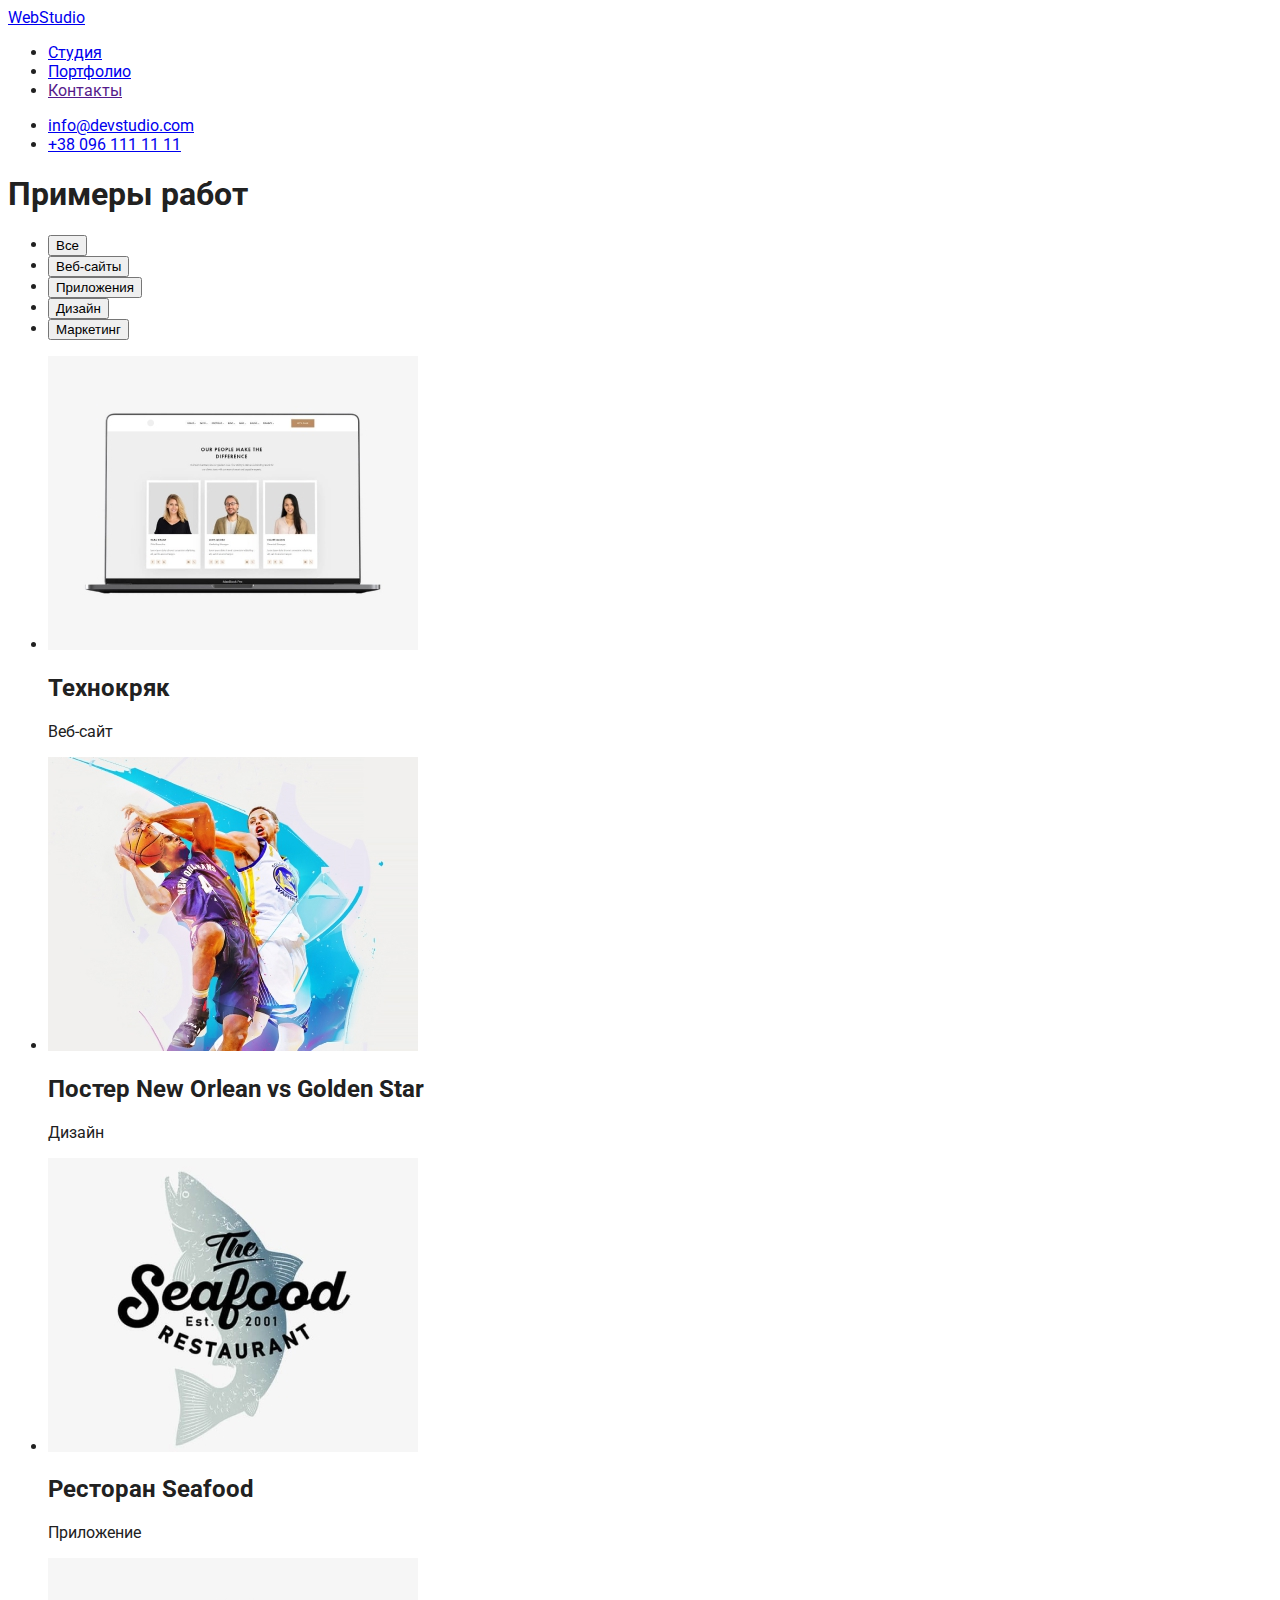
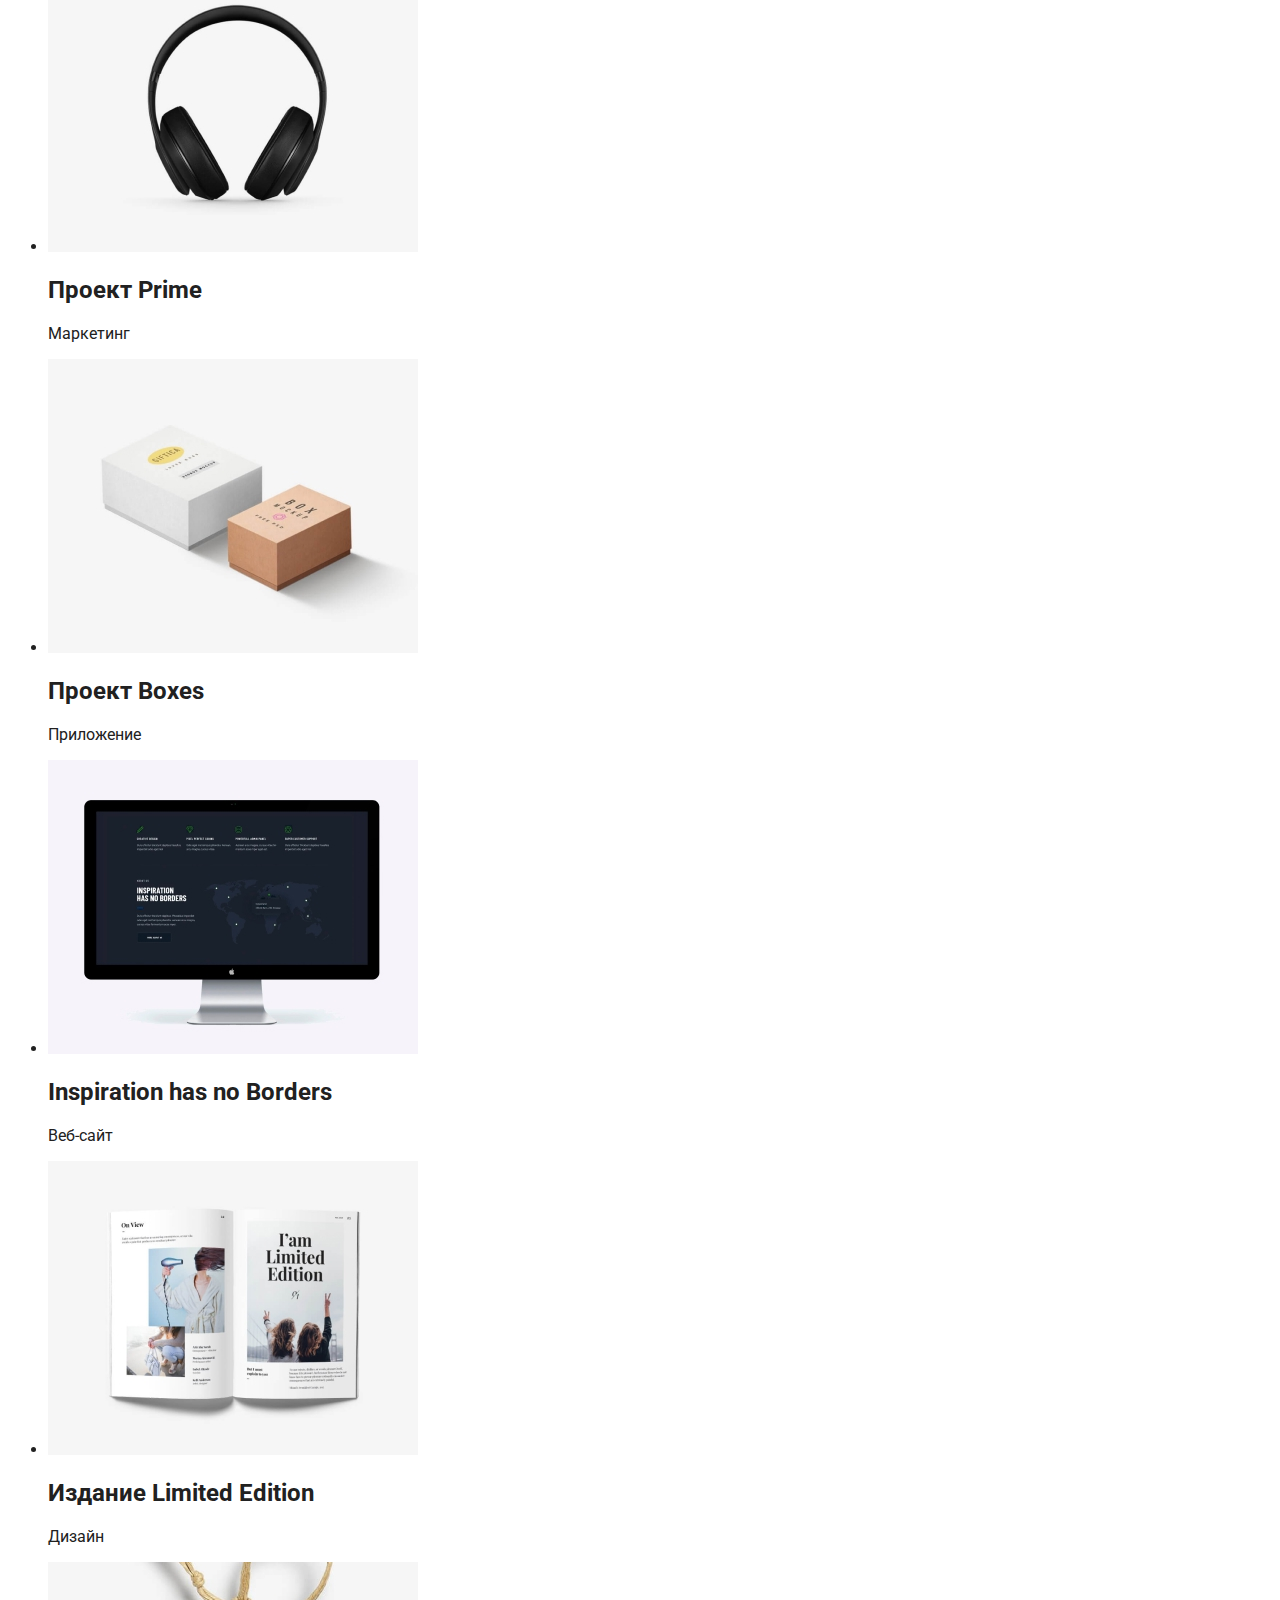
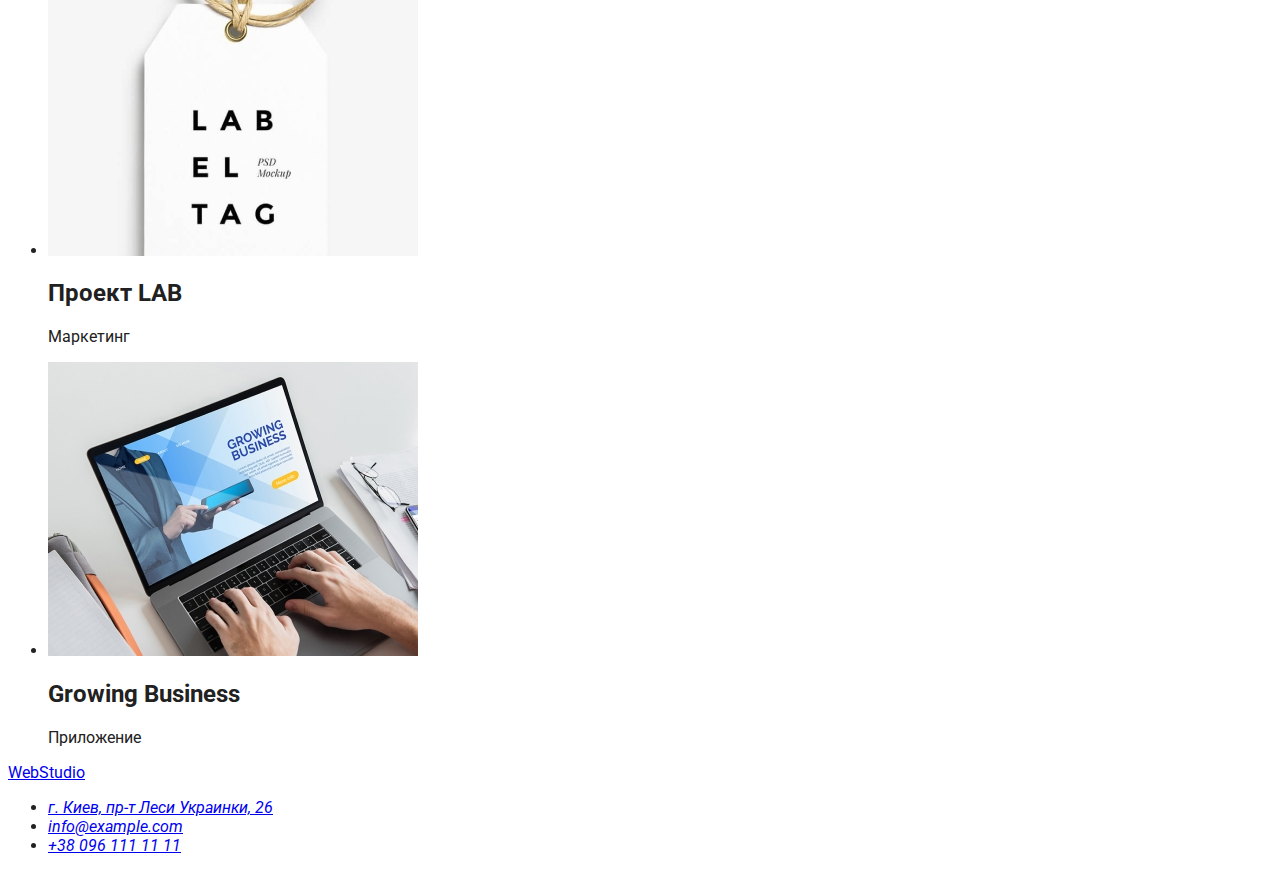
==== portfolio.html @ a898d4be "start" ====
<!DOCTYPE html>
<html lang="ru">
  <head>
    <meta charset="UTF-8" />
    <meta http-equiv="X-UA-Compatible" content="IE=edge" />
    <meta name="viewport" content="width=device-width, initial-scale=1.0" />
    <link rel="preconnect" href="https://fonts.googleapis.com" />
    <link rel="preconnect" href="https://fonts.gstatic.com" crossorigin />
    <link
      href="https://fonts.googleapis.com/css2?family=Raleway:wght@700&family=Roboto:wght@400;500;700;900&display=swap"
      rel="stylesheet"
    />
    <title>WebStudio</title>
    <link rel="stylesheet" href="./css/styles.css" />
  </head>
  <body>
    <!-- Шапка -->
    <header>
      <a href="./index.html">Web<span>Studio</span></a>
      <nav>
        <ul>
          <li><a href="./index.html">Студия</a></li>
          <li><a href="./portfolio.html">Портфолио</a></li>
          <li><a href="">Контакты</a></li>
        </ul>
      </nav>
      <ul>
        <li><a href="mailto:info@devstudio.com">info@devstudio.com</a></li>
        <li><a href="tel:+380961111111">+38 096 111 11 11</a></li>
      </ul>
    </header>
    <main>
      <section>
        <h1>Примеры работ</h1>
        <!-- Кнопки-фильтры -->
        <ul>
          <li><button type="button">Все</button></li>
          <li><button type="button">Веб-сайты</button></li>
          <li><button type="button">Приложения</button></li>
          <li><button type="button">Дизайн</button></li>
          <li><button type="button">Маркетинг</button></li>
        </ul>
        <!-- Примеры работ -->
        <ul>
          <li>
            <img src="./images/img-8-progressive.jpeg" alt="Веб-сайт" width="370" />
            <h2>Технокряк</h2>
            <p>Веб-сайт</p>
          </li>
          <li>
            <img
              src="./images/img-9-progressive.jpeg"
              alt="Постер New Orlean vs Golden Star"
              width="370"
            />
            <h2>Постер New Orlean vs Golden Star</h2>
            <p>Дизайн</p>
          </li>
          <li>
            <img src="./images/img-10-progressive.jpeg" alt="Ресторан Seafood" width="370" />
            <h2>Ресторан Seafood</h2>
            <p>Приложение</p>
          </li>
          <li>
            <img src="./images/img-11-progressive.jpeg" alt="Головные наушники" width="370" />
            <h2>Проект Prime</h2>
            <p>Маркетинг</p>
          </li>
          <li>
            <img src="./images/img-12-progressive.jpeg" alt="Белая и серая коробка" width="370" />
            <h2>Проект Boxes</h2>
            <p>Приложение</p>
          </li>
          <li>
            <img src="./images/img-13-progressive.jpeg" alt="Веб-сайт" width="370" />
            <h2>Inspiration has no Borders</h2>
            <p>Веб-сайт</p>
          </li>
          <li>
            <img src="./images/img-14-progressive.jpeg" alt="Разворот книги" width="370" />
            <h2>Издание Limited Edition</h2>
            <p>Дизайн</p>
          </li>
          <li>
            <img src="./images/img-15-progressive.jpeg" alt="Бирка" width="370" />
            <h2>Проект LAB</h2>
            <p>Маркетинг</p>
          </li>
          <li>
            <img
              src="./images/img-16-progressive.jpeg"
              alt="Печают на клавиутре ноутбука"
              width="370"
            />
            <h2>Growing Business</h2>
            <p>Приложение</p>
          </li>
        </ul>
      </section>
    </main>
    <!-- Футер -->
    <footer>
      <a href="./index.html">Web<span>Studio</span></a>
      <address>
        <ul>
          <li>
            <a href="https://goo.gl/maps/3YyCsxuDANo3jjF6A" target="_blank"
              >г. Киев, пр-т Леси Украинки, 26</a
            >
          </li>
          <li><a href="mailto:info@example.com">info@example.com</a></li>
          <li><a href="tel:+380961111111">+38 096 111 11 11</a></li>
        </ul>
      </address>
    </footer>
  </body>
</html>
---- css/styles.css ----
:root {
  --main-text-color: #212121;
  --second-text-color: #757575;
  --third-text-color: #ffffff;
  --accent-text-color: #2196f3;
  --main-backgroud-color: #ffffff;
  --second-backgroud-color: #2f303a;
  --third-backgroud-color: #f5f4fa;
}

body {
  font-family: Roboto, sans-serif;
  background-color: var(--main-backgroud-color);
  color: var(--main-text-color);
}

[class*='link'] {
  text-decoration: none;
}

.list {
  list-style-type: none;
}

.header-nav .active {
  color: var(--accent-text-color);
}

/* Шапка  */

.header {
  background-color: var(--main-backgroud-color);
}

.logo {
  font-family: Ralaway, sans-serif;
  color: var(--accent-text-color);
  font-weight: 700;
  font-size: 26px;
  line-height: 1.19;
  letter-spacing: 0.03em;
}

.header-logo-text {
  font-family: Ralaway, sans-serif;
  color: #000000;
  font-weight: 700;
  font-size: 26px;
  line-height: 1.19;
  letter-spacing: 0.03em;
}

.header-nav-link {
  color: var(--main-text-color);
  font-weight: 500;
  font-size: 14px;
  line-height: 1.14;
  letter-spacing: 0.02em;
}

.header-cl-link {
  color: var(--second-text-color);
  font-weight: 500;
  font-size: 14px;
  line-height: 1.14;
  letter-spacing: 0.02em;
}

.header-cl-link:hover,
.header-cl-link:focus {
  color: var(--accent-text-color);
}

/* Футер */

.footer {
  background-color: var(--second-backgroud-color);
}

.footer-logo-text {
  color: var(--third-text-color);
}

.footer-adress-link {
  font-style: normal;
  font-size: 14px;
  line-height: 1.71;
  letter-spacing: 0.03em;
  color: var(--third-text-color);
}

.footer-cl-link {
  font-style: normal;
  font-size: 14px;
  line-height: 1.71;
  letter-spacing: 0.03em;
  color: rgba(255, 255, 255, 0.6);
}

.footer-adress-link:hover,
.footer-adress-link:focus,
.footer-cl-link:hover,
.footer-cl-link:focus {
  color: var(--accent-text-color);
}

/* Герой */

.hero {
  background-color: var(--second-backgroud-color);
}

.hero-title {
  font-weight: 900;
  font-size: 44px;
  line-height: 1.36;
  text-align: center;
  letter-spacing: 0.06em;
  text-transform: uppercase;
  color: var(--third-text-color);
}

.hero-btn {
  color: var(--main-text-color);
  background-color: var(--third-backgroud-color);
}

.hero-btn:hover,
.hero-btn:focus {
  color: var(--third-text-color);
  background-color: var(--accent-text-color);
}

/* Особенности */

.features-title {
  display: none;
}

.features-item-title {
  font-weight: bold;
  font-size: 14px;
  line-height: 1.14;
  letter-spacing: 0.03em;
  text-transform: uppercase;
  color: var(--main-text-color);
}

.features-item-subtitle {
  font-size: 14px;
  line-height: 1.71;
  letter-spacing: 0.03em;
  color: var(--second-text-color);
}
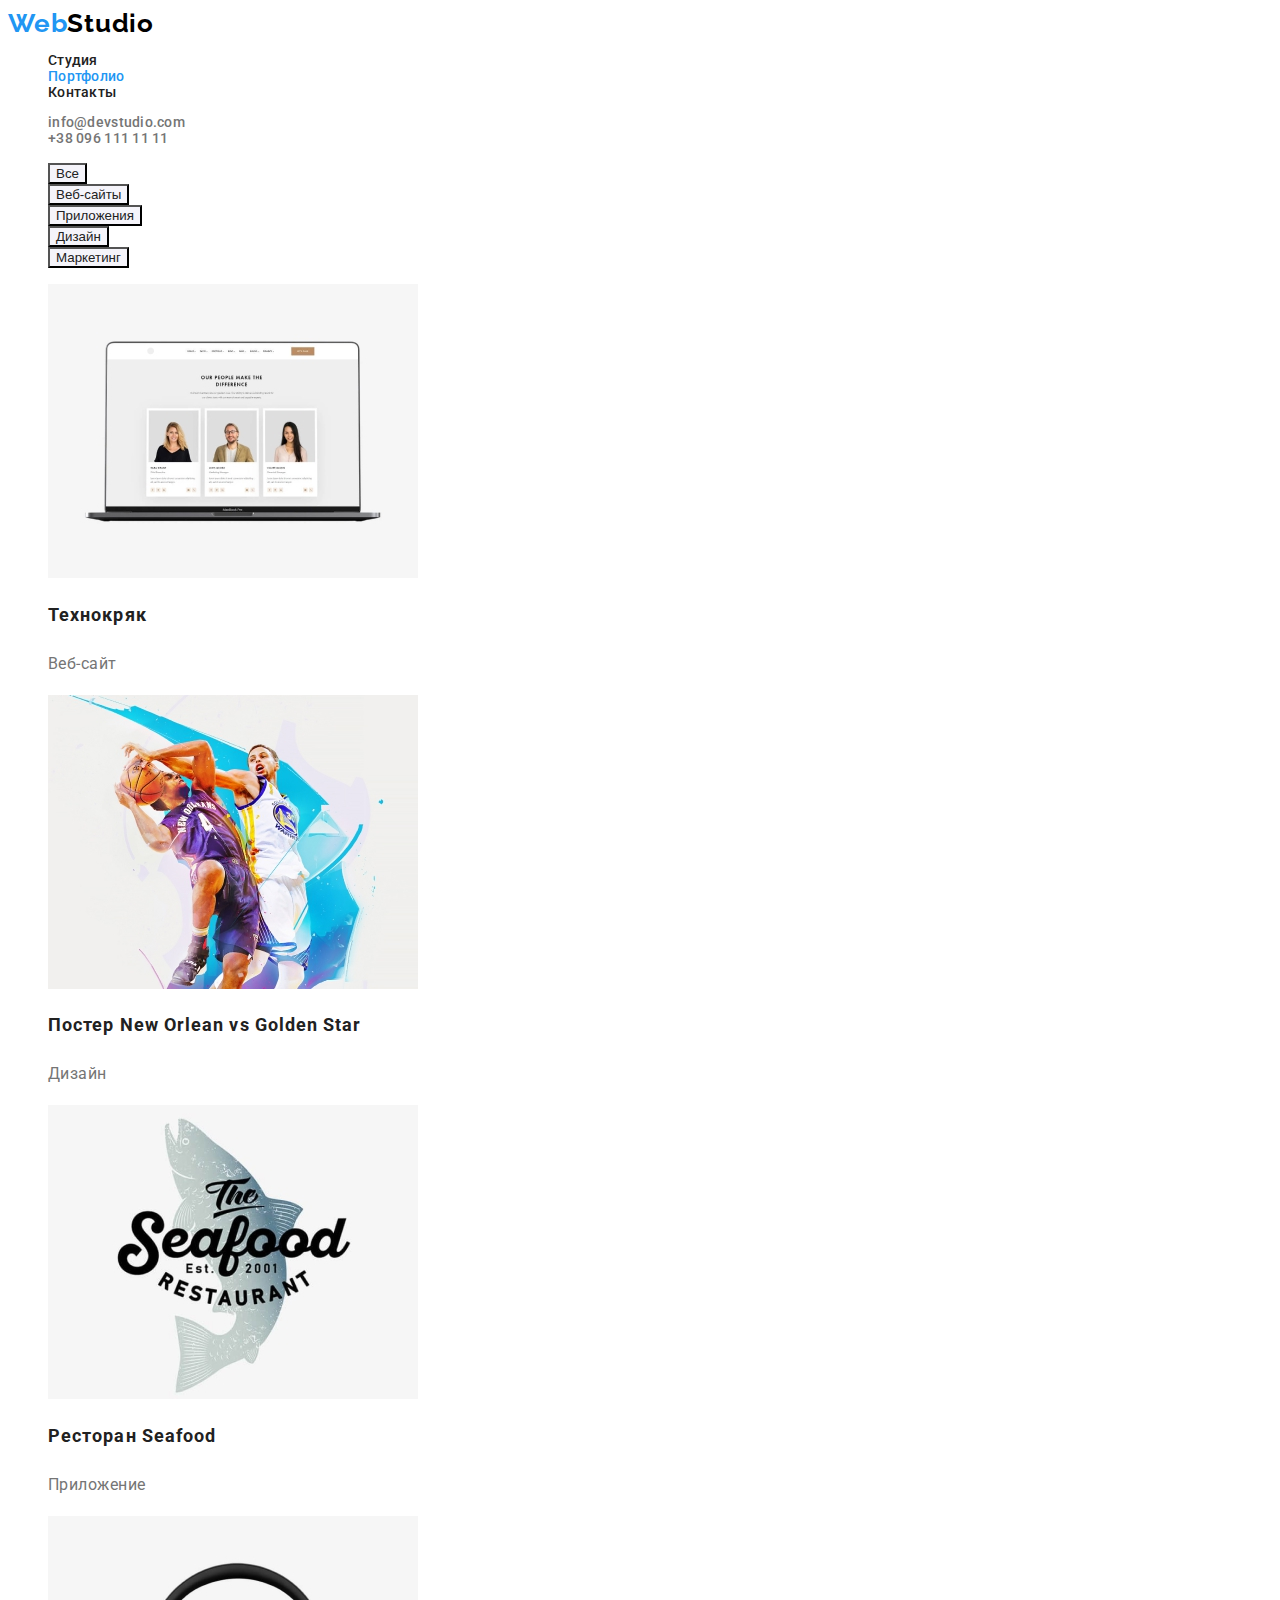
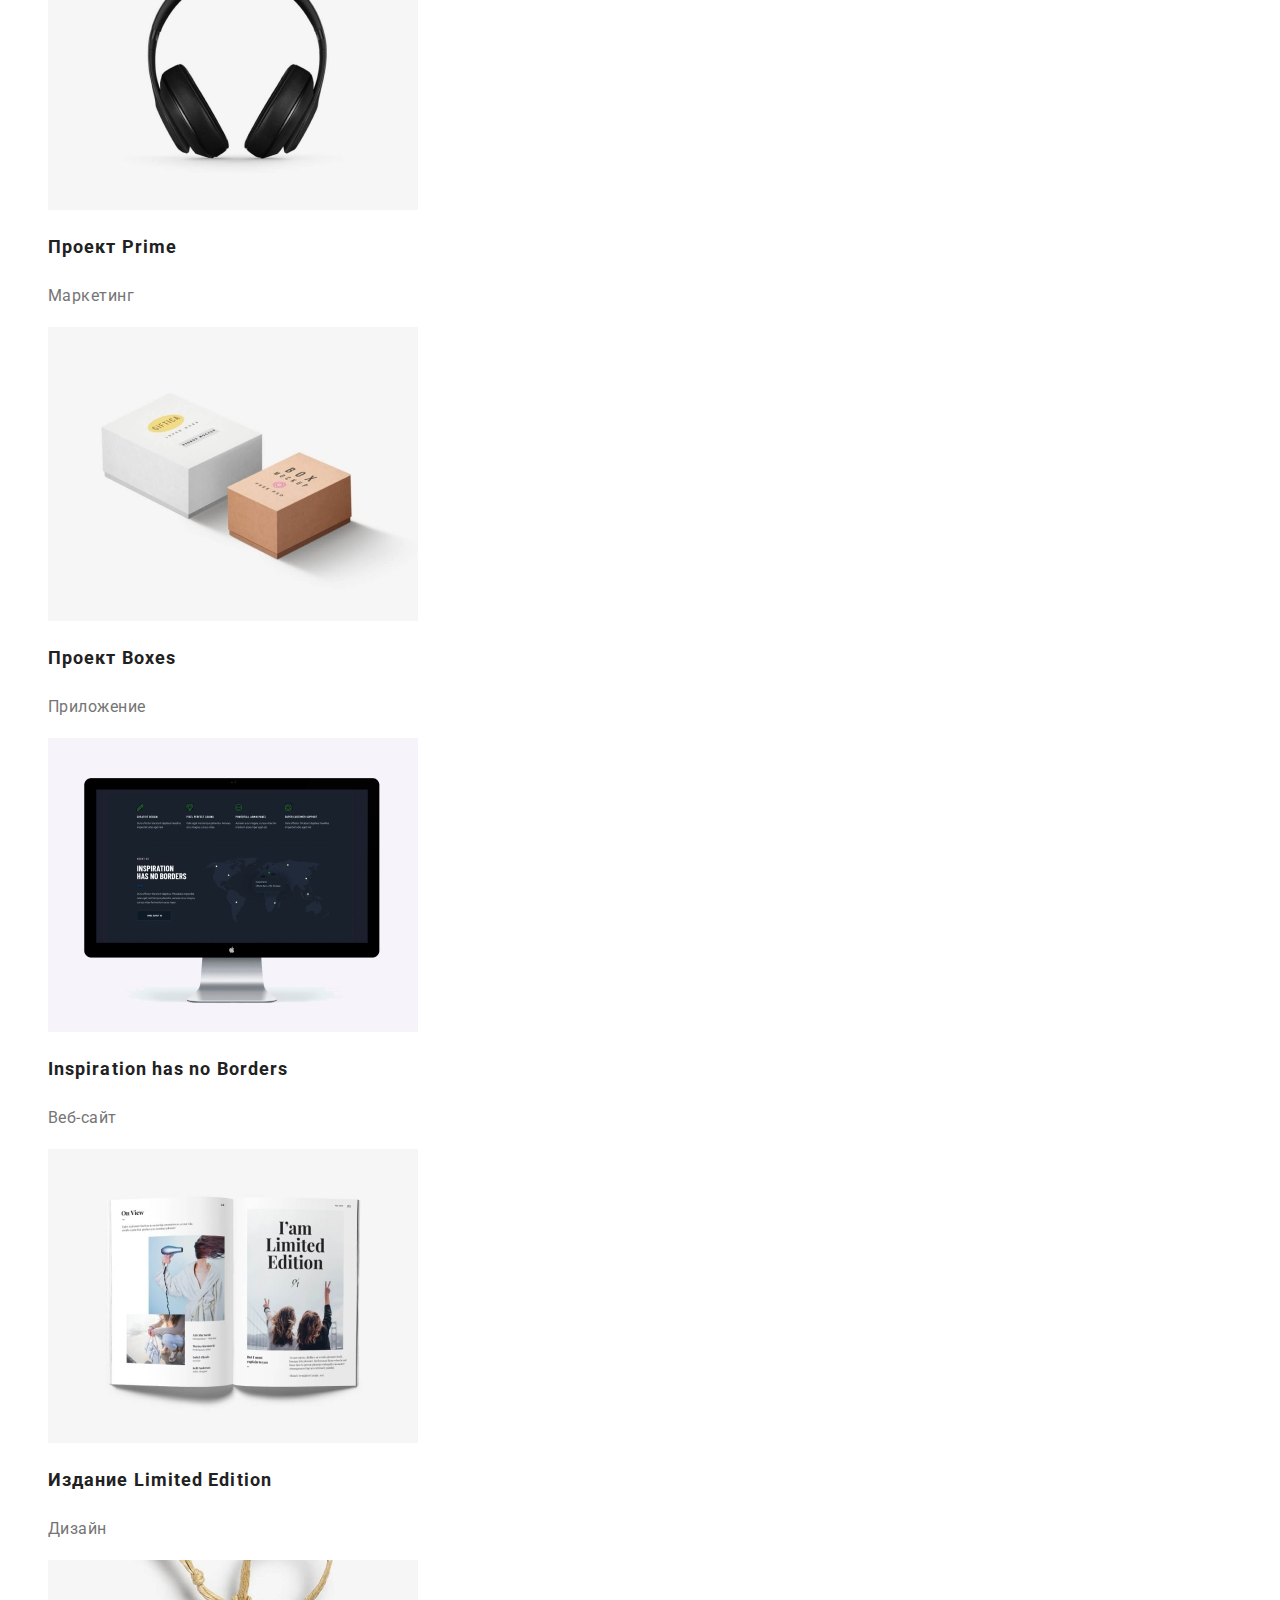
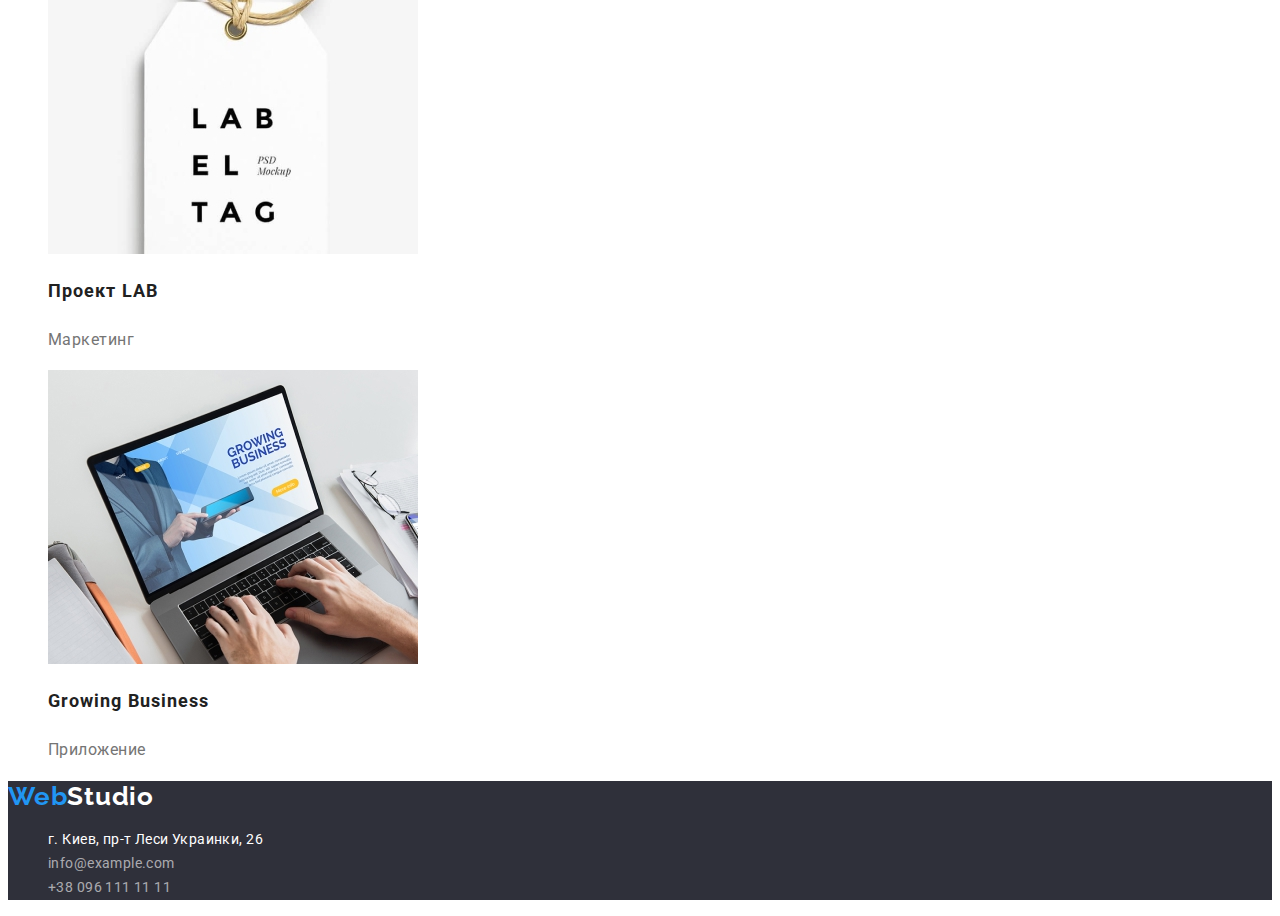
==== commit d8852bc3: "add css-style portfolio.html" ====
--- a/portfolio.html
+++ b/portfolio.html
@@ -15,101 +15,115 @@
   </head>
   <body>
     <!-- Шапка -->
-    <header>
-      <a href="./index.html">Web<span>Studio</span></a>
-      <nav>
-        <ul>
-          <li><a href="./index.html">Студия</a></li>
-          <li><a href="./portfolio.html">Портфолио</a></li>
-          <li><a href="">Контакты</a></li>
+    <header class="header">
+      <a href="./index.html" class="logo link">Web<span class="header-logo-text">Studio</span></a>
+      <nav class="header-nav">
+        <ul class="header-nav-list list">
+          <li class="header-nav-item">
+            <a href="./index.html" class="header-nav-link link">Студия</a>
+          </li>
+          <li class="header-nav-item">
+            <a href="./portfolio.html" class="header-nav-link link active">Портфолио</a>
+          </li>
+          <li class="header-nav-item"><a href="" class="header-nav-link link">Контакты</a></li>
         </ul>
       </nav>
-      <ul>
-        <li><a href="mailto:info@devstudio.com">info@devstudio.com</a></li>
-        <li><a href="tel:+380961111111">+38 096 111 11 11</a></li>
+      <ul class="header-cl list">
+        <li>
+          <a href="mailto:info@devstudio.com" class="header-cl-link link">info@devstudio.com</a>
+        </li>
+        <li><a href="tel:+380961111111" class="header-cl-link link">+38 096 111 11 11</a></li>
       </ul>
     </header>
-    <main>
-      <section>
-        <h1>Примеры работ</h1>
+    <!-- Главный контент -->
+    <main class="main-index">
+      <section class="examples">
+        <h1 class="examples-title">Примеры работ</h1>
         <!-- Кнопки-фильтры -->
-        <ul>
-          <li><button type="button">Все</button></li>
-          <li><button type="button">Веб-сайты</button></li>
-          <li><button type="button">Приложения</button></li>
-          <li><button type="button">Дизайн</button></li>
-          <li><button type="button">Маркетинг</button></li>
+        <ul class="examples-btn-list list">
+          <li><button type="button" class="examples-btn-item">Все</button></li>
+          <li><button type="button" class="examples-btn-item">Веб-сайты</button></li>
+          <li><button type="button" class="examples-btn-item">Приложения</button></li>
+          <li><button type="button" class="examples-btn-item">Дизайн</button></li>
+          <li><button type="button" class="examples-btn-item">Маркетинг</button></li>
         </ul>
-        <!-- Примеры работ -->
-        <ul>
-          <li>
+        <!-- Галерея -->
+        <ul class="examples-list list">
+          <li class="examples-item">
             <img src="./images/img-8-progressive.jpeg" alt="Веб-сайт" width="370" />
-            <h2>Технокряк</h2>
-            <p>Веб-сайт</p>
+            <h2 class="examples-item-title">Технокряк</h2>
+            <p class="examples-item-subtitle">Веб-сайт</p>
           </li>
-          <li>
+          <li class="examples-item">
             <img
               src="./images/img-9-progressive.jpeg"
               alt="Постер New Orlean vs Golden Star"
               width="370"
             />
-            <h2>Постер New Orlean vs Golden Star</h2>
-            <p>Дизайн</p>
+            <h2 class="examples-item-title">Постер New Orlean vs Golden Star</h2>
+            <p class="examples-item-subtitle">Дизайн</p>
           </li>
-          <li>
+          <li class="examples-item">
             <img src="./images/img-10-progressive.jpeg" alt="Ресторан Seafood" width="370" />
-            <h2>Ресторан Seafood</h2>
-            <p>Приложение</p>
+            <h2 class="examples-item-title">Ресторан Seafood</h2>
+            <p class="examples-item-subtitle">Приложение</p>
           </li>
-          <li>
+          <li class="examples-item">
             <img src="./images/img-11-progressive.jpeg" alt="Головные наушники" width="370" />
-            <h2>Проект Prime</h2>
-            <p>Маркетинг</p>
+            <h2 class="examples-item-title">Проект Prime</h2>
+            <p class="examples-item-subtitle">Маркетинг</p>
           </li>
-          <li>
+          <li class="examples-item">
             <img src="./images/img-12-progressive.jpeg" alt="Белая и серая коробка" width="370" />
-            <h2>Проект Boxes</h2>
-            <p>Приложение</p>
+            <h2 class="examples-item-title">Проект Boxes</h2>
+            <p class="examples-item-subtitle">Приложение</p>
           </li>
-          <li>
+          <li class="examples-item">
             <img src="./images/img-13-progressive.jpeg" alt="Веб-сайт" width="370" />
-            <h2>Inspiration has no Borders</h2>
-            <p>Веб-сайт</p>
+            <h2 class="examples-item-title">Inspiration has no Borders</h2>
+            <p class="examples-item-subtitle">Веб-сайт</p>
           </li>
-          <li>
+          <li class="examples-item">
             <img src="./images/img-14-progressive.jpeg" alt="Разворот книги" width="370" />
-            <h2>Издание Limited Edition</h2>
-            <p>Дизайн</p>
+            <h2 class="examples-item-title">Издание Limited Edition</h2>
+            <p class="examples-item-subtitle">Дизайн</p>
           </li>
-          <li>
+          <li class="examples-item">
             <img src="./images/img-15-progressive.jpeg" alt="Бирка" width="370" />
-            <h2>Проект LAB</h2>
-            <p>Маркетинг</p>
+            <h2 class="examples-item-title">Проект LAB</h2>
+            <p class="examples-item-subtitle">Маркетинг</p>
           </li>
-          <li>
+          <li class="examples-item">
             <img
               src="./images/img-16-progressive.jpeg"
               alt="Печают на клавиутре ноутбука"
               width="370"
             />
-            <h2>Growing Business</h2>
-            <p>Приложение</p>
+            <h2 class="examples-item-title">Growing Business</h2>
+            <p class="examples-item-subtitle">Приложение</p>
           </li>
         </ul>
       </section>
     </main>
     <!-- Футер -->
-    <footer>
-      <a href="./index.html">Web<span>Studio</span></a>
+    <footer class="footer">
+      <a href="./index.html" class="logo link">Web<span class="footer-logo-text">Studio</span></a>
       <address>
-        <ul>
-          <li>
-            <a href="https://goo.gl/maps/3YyCsxuDANo3jjF6A" target="_blank"
+        <ul class="footer-cl list">
+          <li class="footer-nav-item">
+            <a
+              href="https://goo.gl/maps/3YyCsxuDANo3jjF6A"
+              target="_blank"
+              class="footer-adress-link link"
               >г. Киев, пр-т Леси Украинки, 26</a
             >
           </li>
-          <li><a href="mailto:info@example.com">info@example.com</a></li>
-          <li><a href="tel:+380961111111">+38 096 111 11 11</a></li>
+          <li class="footer-nav-item">
+            <a href="mailto:info@example.com" class="footer-cl-link link">info@example.com</a>
+          </li>
+          <li class="footer-nav-item">
+            <a href="tel:+380961111111" class="footer-cl-link link">+38 096 111 11 11</a>
+          </li>
         </ul>
       </address>
     </footer>
--- a/css/styles.css
+++ b/css/styles.css
@@ -14,7 +14,7 @@
   color: var(--main-text-color);
 }
 
-[class*='link'] {
+.link {
   text-decoration: none;
 }
 
@@ -28,12 +28,12 @@
 
 /* Шапка  */
 
-.header {
-  background-color: var(--main-backgroud-color);
-}
+/* .header {
+  background-color: var(--main-backgroud-color);
+} */
 
 .logo {
-  font-family: Ralaway, sans-serif;
+  font-family: Raleway, sans-serif;
   color: var(--accent-text-color);
   font-weight: 700;
   font-size: 26px;
@@ -42,12 +42,15 @@
 }
 
 .header-logo-text {
-  font-family: Ralaway, sans-serif;
   color: #000000;
-  font-weight: 700;
-  font-size: 26px;
-  line-height: 1.19;
-  letter-spacing: 0.03em;
+}
+
+.header-nav-list,
+.header-cl {
+  font-weight: 500;
+  font-size: 14px;
+  line-height: 1.14;
+  letter-spacing: 0.02em;
 }
 
 .header-nav-link {
@@ -103,6 +106,12 @@
 .footer-cl-link:focus {
   color: var(--accent-text-color);
 }
+
+/* Контент index.ntml */
+
+/* .main-index {
+  background-color: var(--main-backgroud-color);
+} */
 
 /* Герой */
 
@@ -123,6 +132,7 @@
 .hero-btn {
   color: var(--main-text-color);
   background-color: var(--third-backgroud-color);
+  cursor: pointer;
 }
 
 .hero-btn:hover,
@@ -133,6 +143,10 @@
 
 /* Особенности */
 
+/* .features {
+  background-color: var(--main-backgroud-color);
+} */
+
 .features-title {
   display: none;
 }
@@ -152,3 +166,76 @@
   letter-spacing: 0.03em;
   color: var(--second-text-color);
 }
+
+/* Чем мы занимаемся */
+
+/* .what-doing {
+  background-color: var(--main-backgroud-color);
+} */
+
+.what-doing-title,
+.our-team-title {
+  font-weight: bold;
+  font-size: 36px;
+  line-height: 1.16;
+  text-align: center;
+  letter-spacing: 0.03em;
+  color: var(--main-text-color);
+}
+
+/* Наша команда */
+
+.our-team {
+  background-color: var(--third-backgroud-color);
+}
+
+.our-team-item {
+  background-color: var(--third-text-color);
+  font-size: 16px;
+  line-height: 1.19;
+  text-align: center;
+  letter-spacing: 0.03em;
+}
+
+.our-team-item-title {
+  font-size: 16px;
+  font-weight: 500;
+  color: var(--main-text-color);
+}
+
+.our-team-item-subtitle {
+  color: var(--second-text-color);
+}
+
+/* Примеры работ */
+
+.examples-title {
+  display: none;
+}
+
+.examples-btn-item {
+  background-color: var(--third-backgroud-color);
+  color: var(--main-text-color);
+  cursor: pointer;
+}
+
+.examples-btn-item:hover,
+.examples-btn-item:focus {
+  color: var(--third-text-color);
+  background-color: var(--accent-text-color);
+}
+
+.examples-item-title {
+  font-weight: bold;
+  font-size: 18px;
+  line-height: 2;
+  letter-spacing: 0.06em;
+  color: var(--main-text-color);
+}
+
+.examples-item-subtitle {
+  font-size: 16px;
+  line-height: 1.87;
+  letter-spacing: 0.03em;
+  color: var(--second-text-color);
+}
